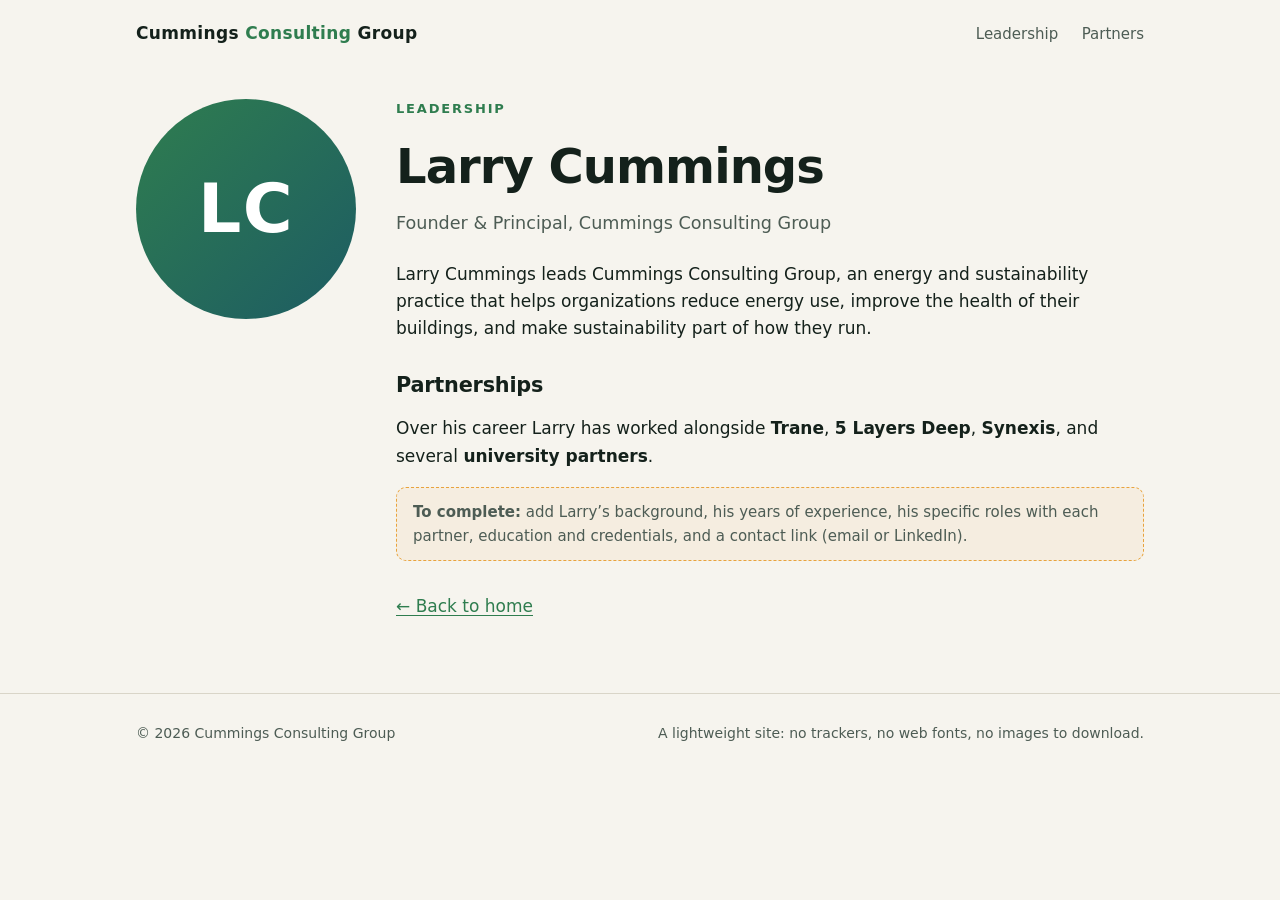
==== larry-cummings.html @ 277a1583 "Add Cummings Consulting Group two-page static site Home page with animated renewable-energy hero gra" ====
<!doctype html>
<html lang="en">
<head>
  <meta charset="utf-8">
  <meta name="viewport" content="width=device-width, initial-scale=1">
  <title>Larry Cummings | Cummings Consulting Group</title>
  <meta name="description" content="Larry Cummings, Founder and Principal of Cummings Consulting Group.">
  <meta name="theme-color" content="#2f7d4f">
  <link rel="icon" href="data:image/svg+xml,%3Csvg xmlns='http://www.w3.org/2000/svg' viewBox='0 0 32 32'%3E%3Ccircle cx='16' cy='16' r='14' fill='%232f7d4f'/%3E%3Cpath d='M9 20c6 0 12-4 14-12-8 1-14 6-14 12z' fill='%23fff'/%3E%3C/svg%3E">
  <link rel="stylesheet" href="styles.css">
</head>
<body>
  <header class="wrap top">
    <a class="brand" href="index.html">Cummings <span>Consulting</span> Group</a>
    <nav>
      <a href="index.html#leadership">Leadership</a>
      <a href="index.html#partners">Partners</a>
    </nav>
  </header>

  <main class="wrap">
    <article class="bio">
      <!-- Replace with <img src="larry.webp" alt="Larry Cummings" class="avatar" width="220" height="220" loading="lazy"> once a headshot is available. -->
      <div class="avatar" aria-hidden="true">LC</div>
      <div>
        <p class="eyebrow">Leadership</p>
        <h1>Larry Cummings</h1>
        <p class="role">Founder &amp; Principal, Cummings Consulting Group</p>

        <p>Larry Cummings leads Cummings Consulting Group, an energy and sustainability practice that helps organizations reduce energy use, improve the health of their buildings, and make sustainability part of how they run.</p>

        <h2 style="font-size:1.3rem;margin-top:32px">Partnerships</h2>
        <p>Over his career Larry has worked alongside <strong>Trane</strong>, <strong>5 Layers Deep</strong>, <strong>Synexis</strong>, and several <strong>university partners</strong>.</p>

        <p class="todo"><strong>To complete:</strong> add Larry’s background, his years of experience, his specific roles with each partner, education and credentials, and a contact link (email or LinkedIn).</p>

        <p style="margin-top:32px"><a href="index.html">← Back to home</a></p>
      </div>
    </article>
  </main>

  <footer>
    <div class="wrap">
      <span>© 2026 Cummings Consulting Group</span>
      <span>A lightweight site: no trackers, no web fonts, no images to download.</span>
    </div>
  </footer>
</body>
</html>
---- styles.css ----
/* Cummings Consulting Group — one stylesheet, system fonts, no external requests. */
:root {
  --bg: #f6f4ee;
  --ink: #14211b;
  --muted: #4d5c54;
  --line: #d9d5c8;
  --leaf: #2f7d4f;
  --sun: #e8a33d;
  --sky: #1d5c63;
  --card: #fffdf7;
  color-scheme: light dark;
}
@media (prefers-color-scheme: dark) {
  :root:not([data-theme="light"]) {
    --bg: #0e1613;
    --ink: #e9efe9;
    --muted: #a5b3ab;
    --line: #26332d;
    --leaf: #6cc28c;
    --sun: #f2b450;
    --sky: #6fb6bd;
    --card: #141f1a;
  }
}
* { box-sizing: border-box; }
html { scroll-behavior: smooth; }
body {
  margin: 0;
  background: var(--bg);
  color: var(--ink);
  font: 17px/1.6 ui-sans-serif, system-ui, -apple-system, "Segoe UI", Roboto, sans-serif;
}
a { color: var(--leaf); text-underline-offset: 3px; }
a:hover { color: var(--sky); }
.wrap { max-width: 1040px; margin: 0 auto; padding: 0 16px; }

header.top {
  display: flex; justify-content: space-between; align-items: center;
  padding: 20px 16px; gap: 16px;
}
.brand { font-weight: 700; letter-spacing: .02em; text-decoration: none; color: var(--ink); }
.brand span { color: var(--leaf); }
nav a { margin-left: 18px; text-decoration: none; color: var(--muted); font-size: 15px; }
nav a:hover { color: var(--ink); }

/* Hero */
.hero { text-align: center; padding: 8px 16px 40px; }
.hero svg { border-radius: 0 0 24px 24px; }
.hero svg { width: 100%; height: auto; max-height: 62vh; display: block; margin: 0 auto; }
.hero h1 {
  font-size: clamp(2rem, 5.5vw, 3.6rem); line-height: 1.08;
  margin: 28px 0 12px; letter-spacing: -0.02em;
}
.hero h1 em { font-style: normal; color: var(--leaf); }
.hero p { color: var(--muted); font-size: clamp(1rem, 2.2vw, 1.2rem); max-width: 40ch; margin: 0 auto; }

/* Hero animation — calm, and off for anyone who prefers reduced motion */
.blade { transform-box: fill-box; transform-origin: 50% 100%; }
.rotor { transform-box: view-box; animation: spin 9s linear infinite; }
.rotor.slow { animation-duration: 13s; }
.flow { stroke-dasharray: 6 14; animation: flow 3s linear infinite; }
.rays { animation: pulse 6s ease-in-out infinite; transform-origin: 600px 330px; }
@keyframes spin { to { transform: rotate(360deg); } }
@keyframes flow { to { stroke-dashoffset: -40; } }
@keyframes pulse { 50% { opacity: .55; transform: scale(1.04); } }
@media (prefers-reduced-motion: reduce) {
  .rotor, .flow, .rays { animation: none; }
}

section { padding: 56px 0; border-top: 1px solid var(--line); }
.eyebrow {
  text-transform: uppercase; letter-spacing: .14em; font-size: 13px;
  color: var(--leaf); font-weight: 700; margin: 0 0 8px;
}
h2 { font-size: clamp(1.6rem, 3.6vw, 2.3rem); margin: 0 0 16px; letter-spacing: -0.01em; line-height: 1.15; }

/* Leader */
.leader { display: grid; grid-template-columns: 180px 1fr; gap: 32px; align-items: center; }
.avatar {
  width: 180px; height: 180px; border-radius: 50%;
  background: linear-gradient(135deg, var(--leaf), var(--sky));
  display: grid; place-items: center; color: #fff;
  font-size: 56px; font-weight: 700; letter-spacing: .02em;
}
.leader h3 { font-size: 1.6rem; margin: 0; }
.leader .role { color: var(--muted); margin: 2px 0 14px; }
.btn {
  display: inline-block; padding: 10px 20px; border-radius: 999px;
  background: var(--leaf); color: #fff; text-decoration: none; font-weight: 600;
}
.btn:hover { background: var(--sky); color: #fff; }

/* Partners */
.partners { display: grid; grid-template-columns: repeat(auto-fit, minmax(220px, 1fr)); gap: 16px; margin-top: 24px; }
.partner {
  background: var(--card); border: 1px solid var(--line); border-radius: 14px;
  padding: 22px; position: relative; overflow: hidden;
}
.partner::before {
  content: ""; position: absolute; inset: 0 auto 0 0; width: 4px; background: var(--leaf);
}
.partner h3 { margin: 0 0 6px; font-size: 1.2rem; }
.partner p { margin: 0; color: var(--muted); font-size: 15px; }

/* Bio page */
.bio { display: grid; grid-template-columns: 220px 1fr; gap: 40px; padding: 32px 0 56px; }
.bio .avatar { width: 220px; height: 220px; font-size: 68px; }
.bio h1 { font-size: clamp(2rem, 5vw, 3rem); margin: 0; letter-spacing: -0.02em; }
.bio .role { color: var(--muted); margin: 4px 0 24px; font-size: 1.1rem; }
.todo {
  border: 1px dashed var(--sun); border-radius: 10px; padding: 12px 16px;
  color: var(--muted); font-size: 15px; background: color-mix(in srgb, var(--sun) 8%, transparent);
}

footer { border-top: 1px solid var(--line); padding: 28px 0 40px; color: var(--muted); font-size: 14px; }
footer .wrap { display: flex; justify-content: space-between; flex-wrap: wrap; gap: 8px; }

@media (max-width: 640px) {
  .leader, .bio { grid-template-columns: 1fr; justify-items: start; }
  .avatar, .bio .avatar { width: 120px; height: 120px; font-size: 40px; }
  nav a { margin-left: 12px; }
}
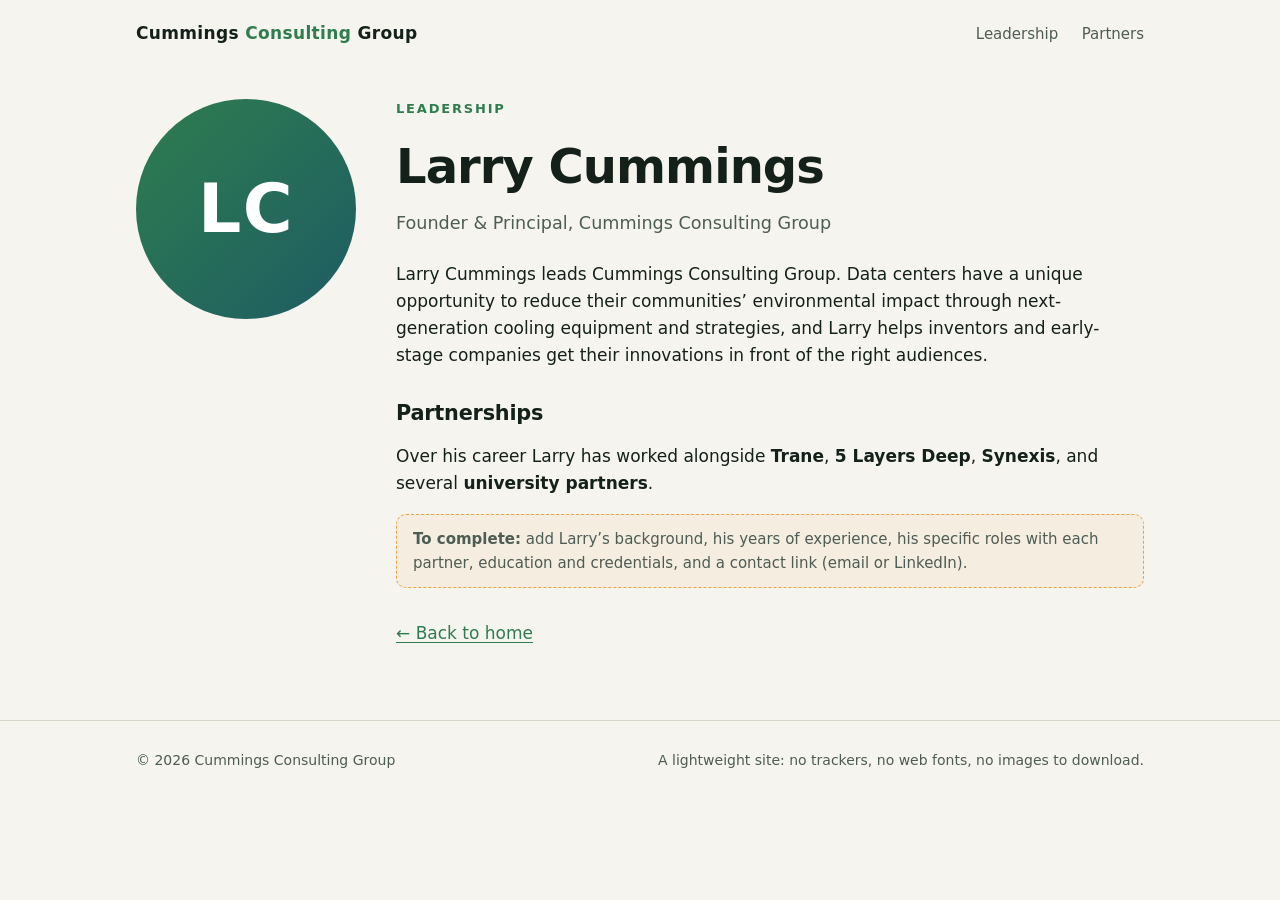
==== commit e3b9f6cb: "Update positioning copy from Sam's feedback Co-Authored-By: Claude Opus 5.5 <noreply@anthropic.com> " ====
--- a/larry-cummings.html
+++ b/larry-cummings.html
@@ -27,7 +27,7 @@
         <h1>Larry Cummings</h1>
         <p class="role">Founder &amp; Principal, Cummings Consulting Group</p>
 
-        <p>Larry Cummings leads Cummings Consulting Group, an energy and sustainability practice that helps organizations reduce energy use, improve the health of their buildings, and make sustainability part of how they run.</p>
+        <p>Larry Cummings leads Cummings Consulting Group. Data centers have a unique opportunity to reduce their communities’ environmental impact through next-generation cooling equipment and strategies, and Larry helps inventors and early-stage companies get their innovations in front of the right audiences.</p>
 
         <h2 style="font-size:1.3rem;margin-top:32px">Partnerships</h2>
         <p>Over his career Larry has worked alongside <strong>Trane</strong>, <strong>5 Layers Deep</strong>, <strong>Synexis</strong>, and several <strong>university partners</strong>.</p>
--- a/styles.css
+++ b/styles.css
@@ -20,7 +20,19 @@
     --sun: #f2b450;
     --sky: #6fb6bd;
     --card: #141f1a;
+    color-scheme: dark;
   }
+}
+:root[data-theme="dark"] {
+  --bg: #0e1613;
+  --ink: #e9efe9;
+  --muted: #a5b3ab;
+  --line: #26332d;
+  --leaf: #6cc28c;
+  --sun: #f2b450;
+  --sky: #6fb6bd;
+  --card: #141f1a;
+  color-scheme: dark;
 }
 * { box-sizing: border-box; }
 html { scroll-behavior: smooth; }
@@ -43,29 +55,48 @@
 nav a { margin-left: 18px; text-decoration: none; color: var(--muted); font-size: 15px; }
 nav a:hover { color: var(--ink); }
 
-/* Hero */
-.hero { text-align: center; padding: 8px 16px 40px; }
-.hero svg { border-radius: 0 0 24px 24px; }
-.hero svg { width: 100%; height: auto; max-height: 62vh; display: block; margin: 0 auto; }
-.hero h1 {
-  font-size: clamp(2rem, 5.5vw, 3.6rem); line-height: 1.08;
-  margin: 28px 0 12px; letter-spacing: -0.02em;
+/* Hero: full-bleed animated aisle (canvas) or optional video */
+header.top.over {
+  position: absolute; top: 0; left: 0; right: 0; z-index: 3;
 }
-.hero h1 em { font-style: normal; color: var(--leaf); }
-.hero p { color: var(--muted); font-size: clamp(1rem, 2.2vw, 1.2rem); max-width: 40ch; margin: 0 auto; }
-
-/* Hero animation — calm, and off for anyone who prefers reduced motion */
-.blade { transform-box: fill-box; transform-origin: 50% 100%; }
-.rotor { transform-box: view-box; animation: spin 9s linear infinite; }
-.rotor.slow { animation-duration: 13s; }
-.flow { stroke-dasharray: 6 14; animation: flow 3s linear infinite; }
-.rays { animation: pulse 6s ease-in-out infinite; transform-origin: 600px 330px; }
-@keyframes spin { to { transform: rotate(360deg); } }
-@keyframes flow { to { stroke-dashoffset: -40; } }
-@keyframes pulse { 50% { opacity: .55; transform: scale(1.04); } }
-@media (prefers-reduced-motion: reduce) {
-  .rotor, .flow, .rays { animation: none; }
+header.top.over .brand, header.top.over nav a { color: #eaf4f1; }
+header.top.over .brand span { color: #7fd6a4; }
+.hero-full {
+  position: relative; min-height: 80vh; min-height: 80svh;
+  display: grid; place-items: center; overflow: hidden;
+  background: #03090b; color: #f2f7f5; border-top: 0; padding: 0;
 }
+#aisle, .hero-media, .hero-shade { position: absolute; inset: 0; width: 100%; height: 100%; }
+.hero-media { object-fit: cover; }
+.hero-shade {
+  background:
+    radial-gradient(ellipse at 50% 55%, rgba(3,9,11,.55) 0%, rgba(3,9,11,.15) 55%, rgba(3,9,11,0) 75%),
+    linear-gradient(to bottom, rgba(3,9,11,.6) 0%, rgba(3,9,11,0) 25%, rgba(3,9,11,0) 70%, rgba(3,9,11,.9) 100%);
+}
+.hero-copy { position: relative; z-index: 2; text-align: center; padding-top: 60px; padding-bottom: 60px; }
+.hero-copy .eyebrow { color: #7fd6a4; }
+.hero-copy h1 {
+  font-size: clamp(2.3rem, 7vw, 5rem); line-height: 1.02; margin: 8px 0 28px;
+  letter-spacing: -0.03em; text-shadow: 0 2px 30px rgba(0,0,0,.6);
+}
+.hero-copy .hl {
+  white-space: nowrap;
+  background: linear-gradient(90deg, #7fd6a4, #6cc8ee);
+  -webkit-background-clip: text; background-clip: text; color: transparent;
+}
+.points {
+  list-style: none; padding: 0; margin: 0 auto;
+  display: flex; flex-wrap: wrap; justify-content: center; gap: 10px;
+}
+.points li {
+  background: rgba(255,255,255,.08); border: 1px solid rgba(255,255,255,.18);
+  backdrop-filter: blur(8px); -webkit-backdrop-filter: blur(8px);
+  border-radius: 999px; padding: 9px 18px; font-weight: 600; font-size: 16px;
+}
+.points li { display: inline-flex; align-items: center; gap: 8px; }
+.points svg { color: #7fd6a4; flex: none; }
+.partner h3 a { color: inherit; text-decoration: none; }
+.partner h3 a:hover { color: var(--leaf); }
 
 section { padding: 56px 0; border-top: 1px solid var(--line); }
 .eyebrow {
@@ -96,9 +127,6 @@
   background: var(--card); border: 1px solid var(--line); border-radius: 14px;
   padding: 22px; position: relative; overflow: hidden;
 }
-.partner::before {
-  content: ""; position: absolute; inset: 0 auto 0 0; width: 4px; background: var(--leaf);
-}
 .partner h3 { margin: 0 0 6px; font-size: 1.2rem; }
 .partner p { margin: 0; color: var(--muted); font-size: 15px; }
 
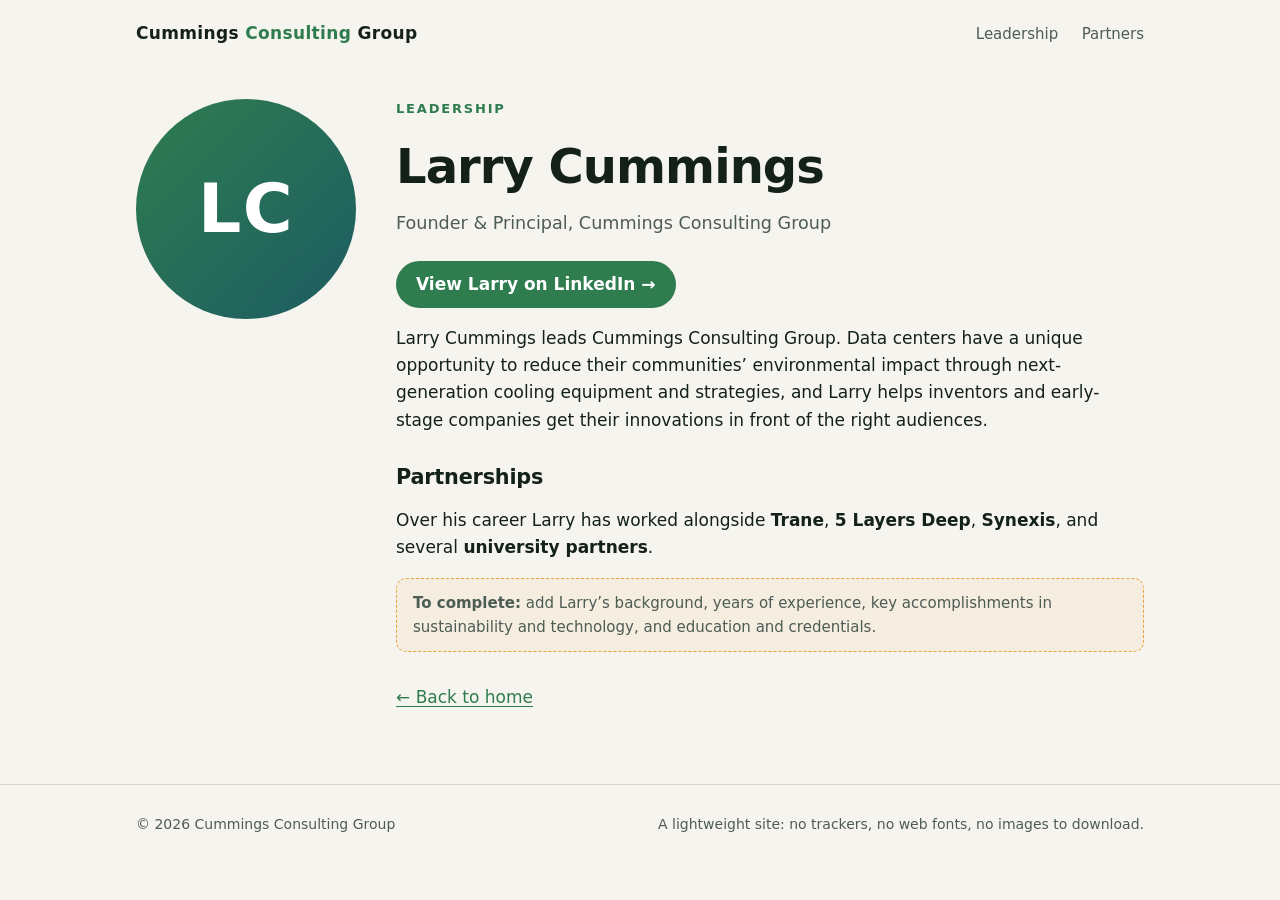
==== commit dd5cd9fa: "Link Larry's LinkedIn from his bio page Co-Authored-By: Claude Opus 5.5 <noreply@anthropic.com> Clau" ====
--- a/larry-cummings.html
+++ b/larry-cummings.html
@@ -26,13 +26,14 @@
         <p class="eyebrow">Leadership</p>
         <h1>Larry Cummings</h1>
         <p class="role">Founder &amp; Principal, Cummings Consulting Group</p>
+        <p><a class="btn" href="https://www.linkedin.com/in/larry-cummings-9286916/" target="_blank" rel="noopener">View Larry on LinkedIn →</a></p>
 
         <p>Larry Cummings leads Cummings Consulting Group. Data centers have a unique opportunity to reduce their communities’ environmental impact through next-generation cooling equipment and strategies, and Larry helps inventors and early-stage companies get their innovations in front of the right audiences.</p>
 
         <h2 style="font-size:1.3rem;margin-top:32px">Partnerships</h2>
         <p>Over his career Larry has worked alongside <strong>Trane</strong>, <strong>5 Layers Deep</strong>, <strong>Synexis</strong>, and several <strong>university partners</strong>.</p>
 
-        <p class="todo"><strong>To complete:</strong> add Larry’s background, his years of experience, his specific roles with each partner, education and credentials, and a contact link (email or LinkedIn).</p>
+        <p class="todo"><strong>To complete:</strong> add Larry’s background, years of experience, key accomplishments in sustainability and technology, and education and credentials.</p>
 
         <p style="margin-top:32px"><a href="index.html">← Back to home</a></p>
       </div>
--- a/styles.css
+++ b/styles.css
@@ -122,7 +122,7 @@
 .btn:hover { background: var(--sky); color: #fff; }
 
 /* Partners */
-.partners { display: grid; grid-template-columns: repeat(auto-fit, minmax(220px, 1fr)); gap: 16px; margin-top: 24px; }
+.partners { display: grid; grid-template-columns: repeat(auto-fit, minmax(220px, 1fr)); gap: 16px; margin-top: 24px; max-width: 560px; }
 .partner {
   background: var(--card); border: 1px solid var(--line); border-radius: 14px;
   padding: 22px; position: relative; overflow: hidden;
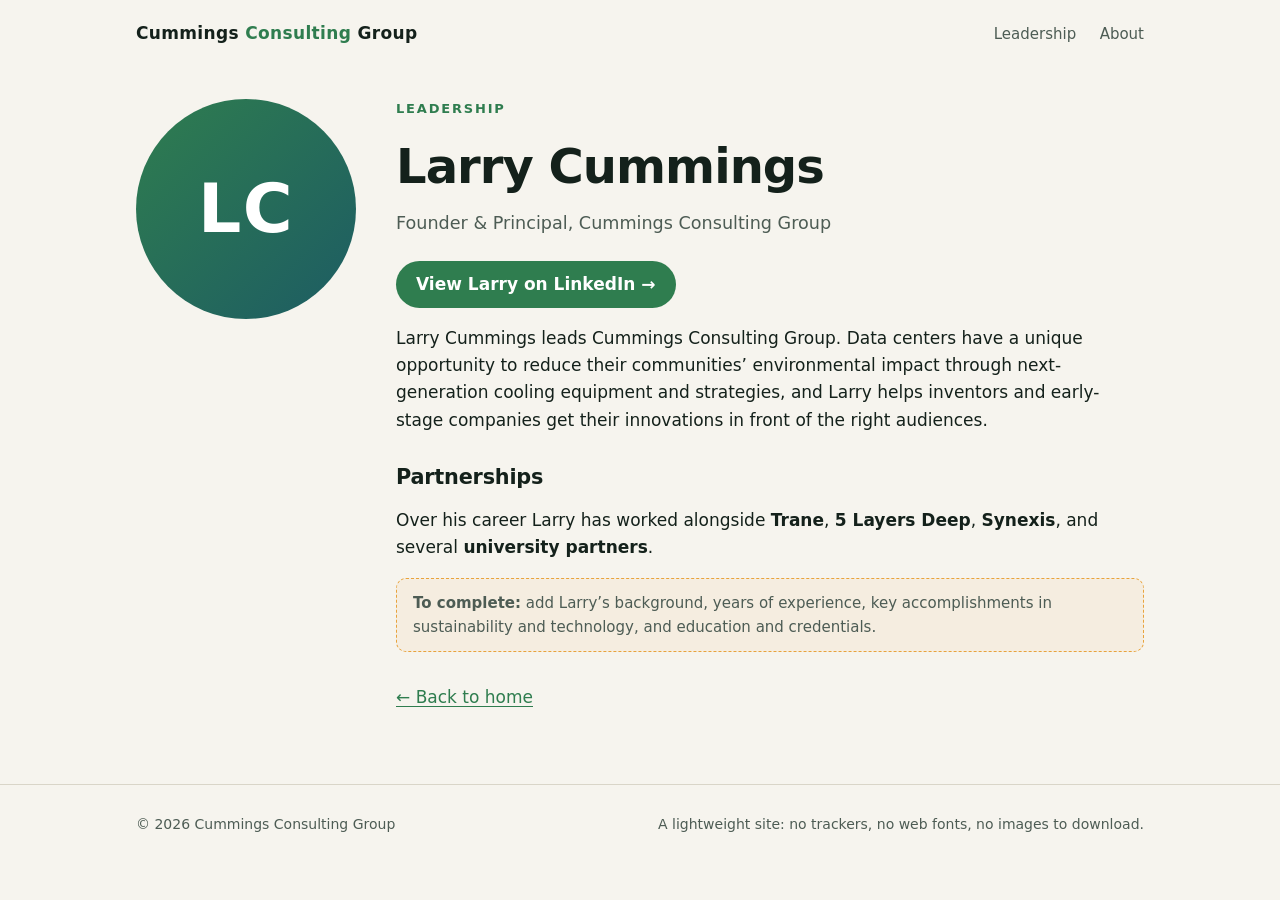
==== commit b590324f: "Rename Partners section to About Cummings Consulting Co-Authored-By: Claude Opus 5.5 <noreply@anthro" ====
--- a/larry-cummings.html
+++ b/larry-cummings.html
@@ -14,7 +14,7 @@
     <a class="brand" href="index.html">Cummings <span>Consulting</span> Group</a>
     <nav>
       <a href="index.html#leadership">Leadership</a>
-      <a href="index.html#partners">Partners</a>
+      <a href="index.html#partners">About</a>
     </nav>
   </header>
 
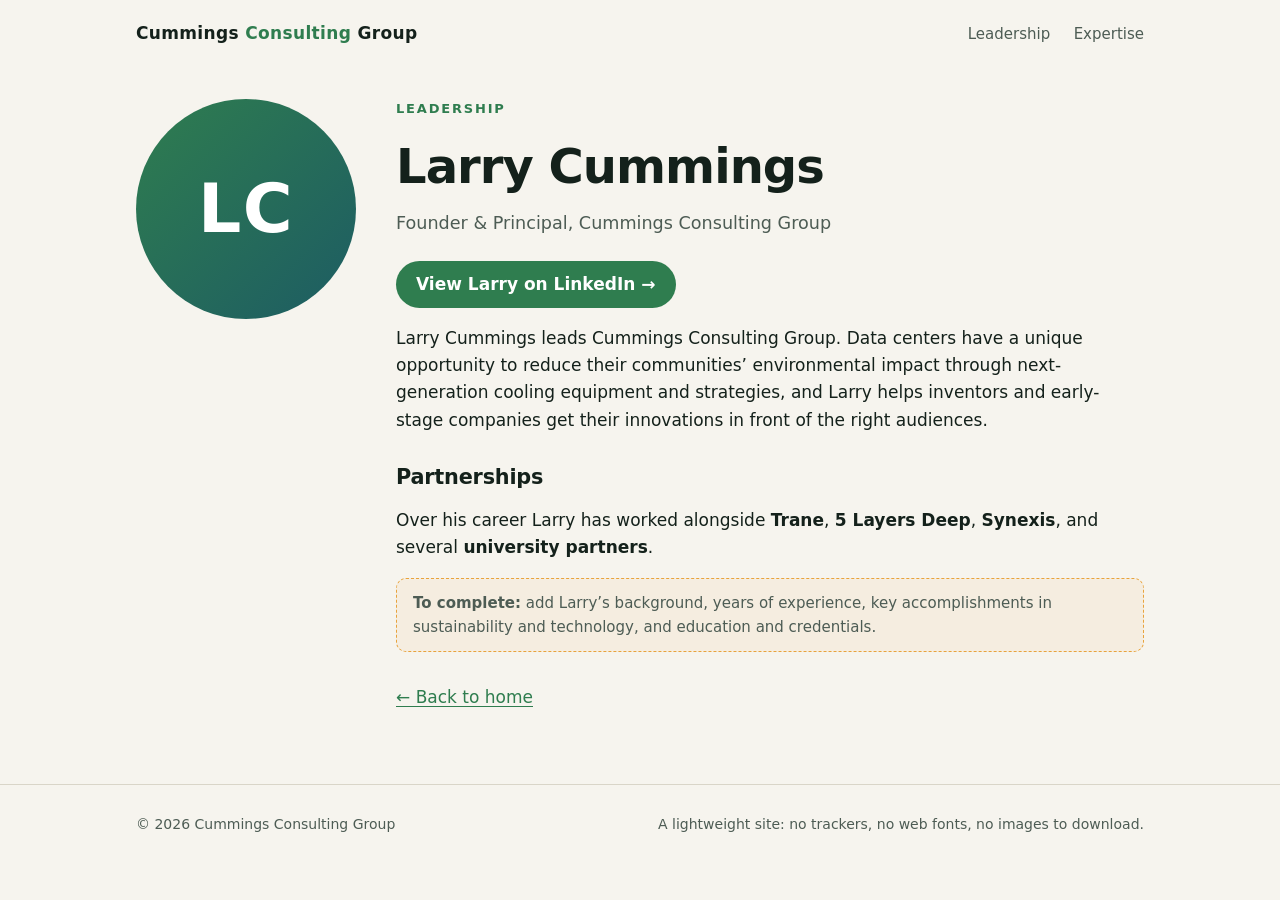
==== commit 7cb0954b: "Replace About section with Our Areas of Expertise Two areas: Data Centers (featuring 5 Layers Deep) " ====
--- a/larry-cummings.html
+++ b/larry-cummings.html
@@ -14,7 +14,7 @@
     <a class="brand" href="index.html">Cummings <span>Consulting</span> Group</a>
     <nav>
       <a href="index.html#leadership">Leadership</a>
-      <a href="index.html#partners">About</a>
+      <a href="index.html#expertise">Expertise</a>
     </nav>
   </header>
 
--- a/styles.css
+++ b/styles.css
@@ -95,8 +95,8 @@
 }
 .points li { display: inline-flex; align-items: center; gap: 8px; }
 .points svg { color: #7fd6a4; flex: none; }
-.partner h3 a { color: inherit; text-decoration: none; }
-.partner h3 a:hover { color: var(--leaf); }
+.partner h4 a { color: inherit; text-decoration: none; }
+.partner h4 a:hover { color: var(--leaf); }
 
 section { padding: 56px 0; border-top: 1px solid var(--line); }
 .eyebrow {
@@ -122,12 +122,16 @@
 .btn:hover { background: var(--sky); color: #fff; }
 
 /* Partners */
-.partners { display: grid; grid-template-columns: repeat(auto-fit, minmax(220px, 1fr)); gap: 16px; margin-top: 24px; max-width: 560px; }
+.areas { display: grid; grid-template-columns: repeat(auto-fit, minmax(min(100%, 320px), 1fr)); gap: 40px 48px; margin-top: 24px; align-items: start; }
+.area { display: grid; gap: 14px; min-width: 0; }
+.area h3 { margin: 0; font-size: 1.5rem; }
+.area > p { margin: 0; }
 .partner {
   background: var(--card); border: 1px solid var(--line); border-radius: 14px;
   padding: 22px; position: relative; overflow: hidden;
 }
-.partner h3 { margin: 0 0 6px; font-size: 1.2rem; }
+.partner h4 { margin: 0 0 6px; font-size: 1.25rem; }
+.partner .eyebrow { font-size: 12px; margin-bottom: 4px; }
 .partner p { margin: 0; color: var(--muted); font-size: 15px; }
 
 /* Bio page */
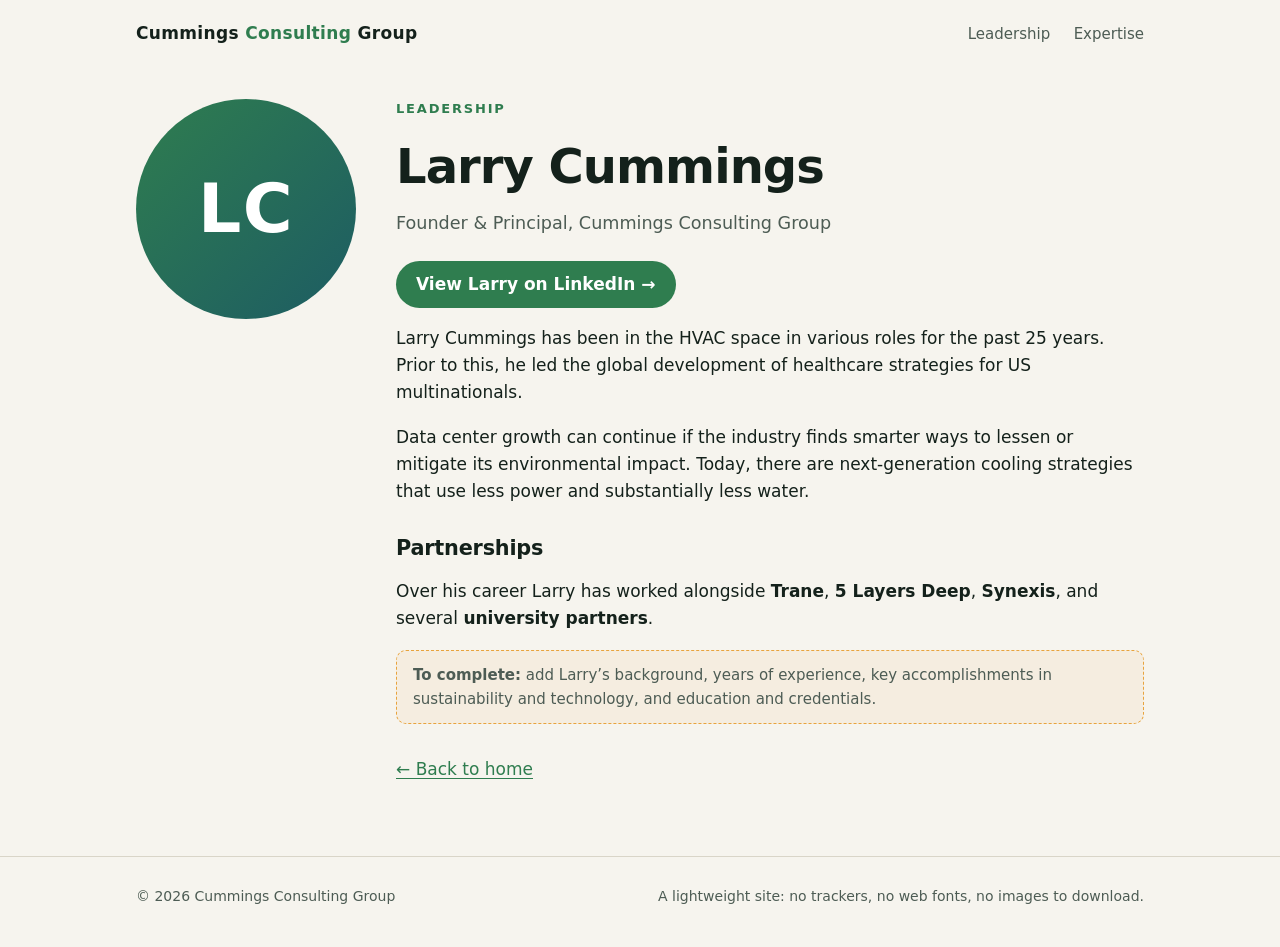
==== commit 2d3317d5: "Rewrite Larry's bio intro from Sam's feedback Co-Authored-By: Claude Opus 5.5 <noreply@anthropic.com" ====
--- a/larry-cummings.html
+++ b/larry-cummings.html
@@ -28,7 +28,9 @@
         <p class="role">Founder &amp; Principal, Cummings Consulting Group</p>
         <p><a class="btn" href="https://www.linkedin.com/in/larry-cummings-9286916/" target="_blank" rel="noopener">View Larry on LinkedIn →</a></p>
 
-        <p>Larry Cummings leads Cummings Consulting Group. Data centers have a unique opportunity to reduce their communities’ environmental impact through next-generation cooling equipment and strategies, and Larry helps inventors and early-stage companies get their innovations in front of the right audiences.</p>
+        <p>Larry Cummings has been in the HVAC space in various roles for the past 25 years. Prior to this, he led the global development of healthcare strategies for US multinationals.</p>
+
+        <p>Data center growth can continue if the industry finds smarter ways to lessen or mitigate its environmental impact. Today, there are next-generation cooling strategies that use less power and substantially less water.</p>
 
         <h2 style="font-size:1.3rem;margin-top:32px">Partnerships</h2>
         <p>Over his career Larry has worked alongside <strong>Trane</strong>, <strong>5 Layers Deep</strong>, <strong>Synexis</strong>, and several <strong>university partners</strong>.</p>
--- a/styles.css
+++ b/styles.css
@@ -95,8 +95,6 @@
 }
 .points li { display: inline-flex; align-items: center; gap: 8px; }
 .points svg { color: #7fd6a4; flex: none; }
-.partner h4 a { color: inherit; text-decoration: none; }
-.partner h4 a:hover { color: var(--leaf); }
 
 section { padding: 56px 0; border-top: 1px solid var(--line); }
 .eyebrow {
@@ -122,17 +120,32 @@
 .btn:hover { background: var(--sky); color: #fff; }
 
 /* Partners */
-.areas { display: grid; grid-template-columns: repeat(auto-fit, minmax(min(100%, 320px), 1fr)); gap: 40px 48px; margin-top: 24px; align-items: start; }
-.area { display: grid; gap: 14px; min-width: 0; }
-.area h3 { margin: 0; font-size: 1.5rem; }
-.area > p { margin: 0; }
-.partner {
-  background: var(--card); border: 1px solid var(--line); border-radius: 14px;
-  padding: 22px; position: relative; overflow: hidden;
+.section-title { text-align: center; margin-bottom: 36px; text-wrap: balance; }
+.areas {
+  display: grid; grid-template-columns: repeat(auto-fit, minmax(min(100%, 340px), 1fr));
+  gap: 24px; max-width: 980px; margin: 0 auto; align-items: stretch;
 }
-.partner h4 { margin: 0 0 6px; font-size: 1.25rem; }
-.partner .eyebrow { font-size: 12px; margin-bottom: 4px; }
-.partner p { margin: 0; color: var(--muted); font-size: 15px; }
+.area {
+  display: flex; flex-direction: column; align-items: center; gap: 14px; min-width: 0;
+  text-align: center; background: var(--card); border: 1px solid var(--line);
+  border-radius: 20px; padding: 40px 32px;
+}
+.area h3 { margin: 0; font-size: 1.5rem; letter-spacing: -0.01em; }
+.area > p { margin: 0; max-width: 46ch; color: var(--muted); }
+.area-icon {
+  display: grid; place-items: center; width: 60px; height: 60px; border-radius: 50%;
+  color: var(--leaf); background: color-mix(in srgb, var(--leaf) 12%, transparent);
+}
+.feature {
+  margin-top: 10px; padding-top: 22px; border-top: 1px solid var(--line);
+  display: flex; flex-direction: column; align-items: center; gap: 4px; width: 100%;
+}
+.feature .eyebrow { font-size: 12px; margin: 0; }
+.feature h4 { margin: 2px 0 0; font-size: 1.2rem; }
+.feature h4 a { color: inherit; text-decoration: none; }
+.feature h4 a:hover { color: var(--leaf); }
+.feature p { margin: 0; color: var(--muted); font-size: 15px; }
+.feature-link { margin-top: 10px; font-weight: 600; font-size: 15px; }
 
 /* Bio page */
 .bio { display: grid; grid-template-columns: 220px 1fr; gap: 40px; padding: 32px 0 56px; }
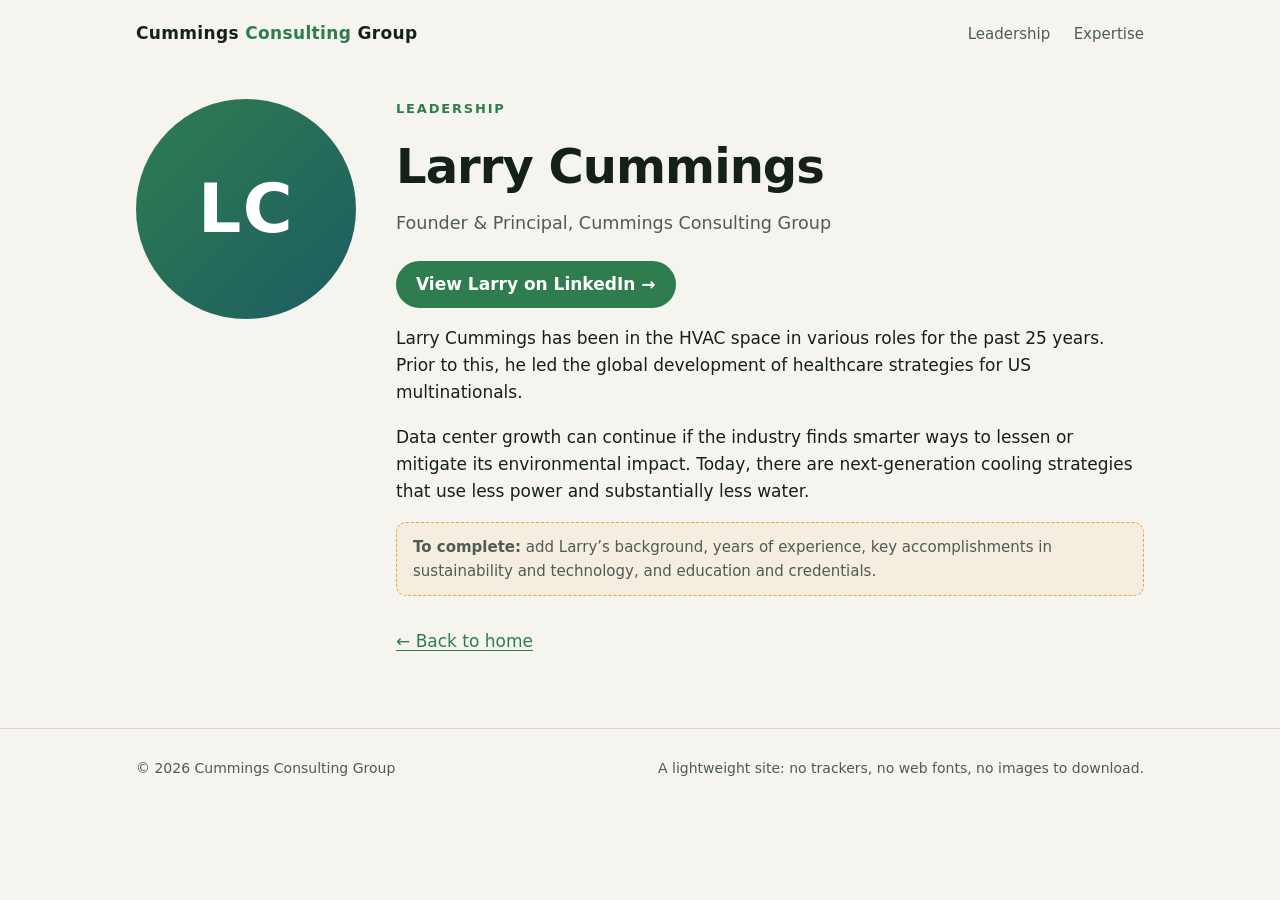
==== commit ae00d1db: "Remove Partnerships section from Larry's bio page Co-Authored-By: Claude Opus 5.5 <noreply@anthropic" ====
--- a/larry-cummings.html
+++ b/larry-cummings.html
@@ -32,9 +32,6 @@
 
         <p>Data center growth can continue if the industry finds smarter ways to lessen or mitigate its environmental impact. Today, there are next-generation cooling strategies that use less power and substantially less water.</p>
 
-        <h2 style="font-size:1.3rem;margin-top:32px">Partnerships</h2>
-        <p>Over his career Larry has worked alongside <strong>Trane</strong>, <strong>5 Layers Deep</strong>, <strong>Synexis</strong>, and several <strong>university partners</strong>.</p>
-
         <p class="todo"><strong>To complete:</strong> add Larry’s background, years of experience, key accomplishments in sustainability and technology, and education and credentials.</p>
 
         <p style="margin-top:32px"><a href="index.html">← Back to home</a></p>
